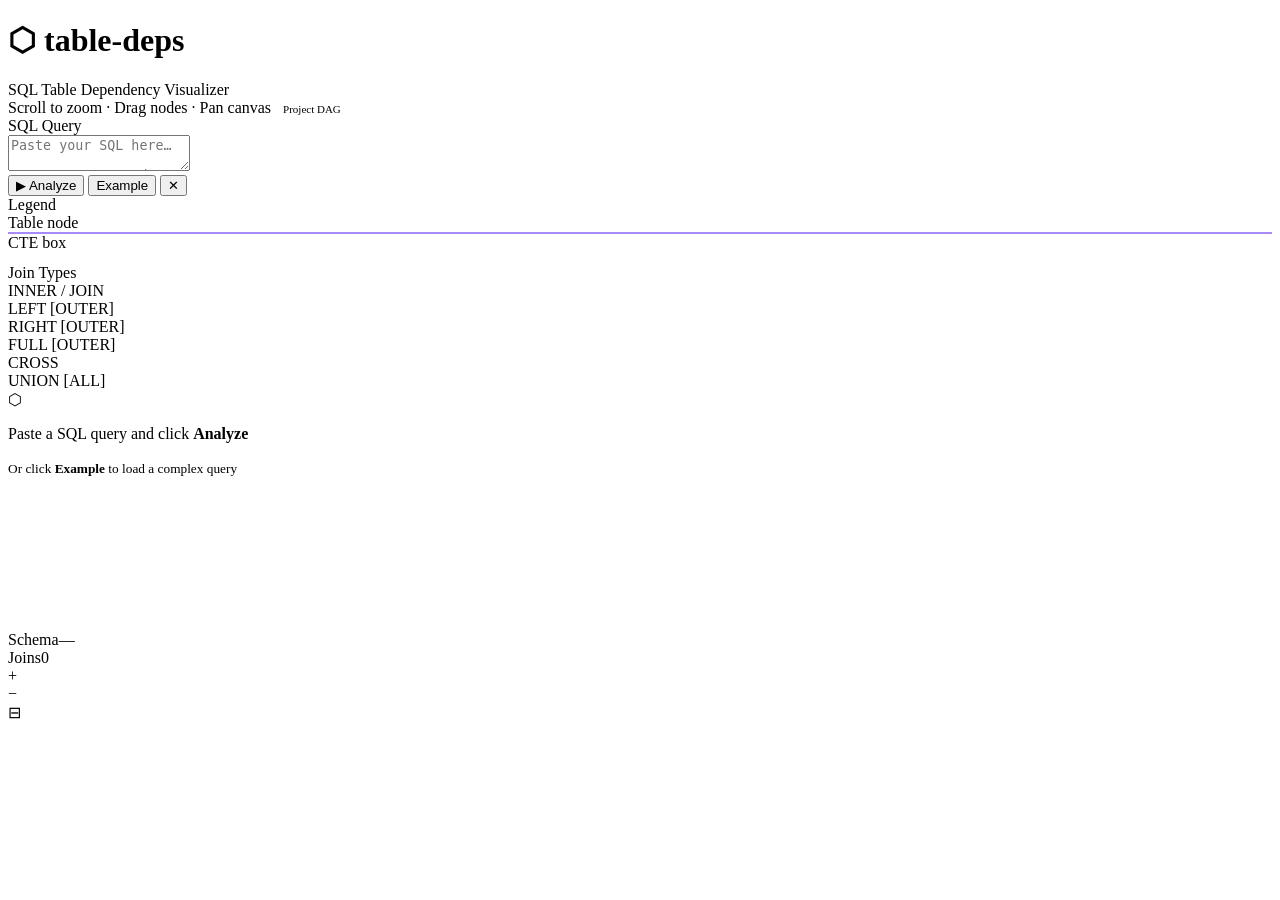
==== public/index.html @ df42b92a "added website deployment feature" ====
<!DOCTYPE html>
<html lang="en">
<head>
  <meta charset="UTF-8" />
  <meta name="viewport" content="width=device-width, initial-scale=1.0" />
  <title>table-deps — SQL Visualizer</title>
  <link rel="stylesheet" href="/static/css/shared.css" />
  <link rel="stylesheet" href="/static/css/visualizer.css" />
</head>
<body>

<header>
  <h1>&#x2b21; table-deps</h1>
  <span>SQL Table Dependency Visualizer</span>
  <div class="spacer"></div>
  <span class="tip">Scroll to zoom &middot; Drag nodes &middot; Pan canvas</span>
  <a href="/project" style="font-size:11px;color:var(--muted);text-decoration:none;padding:3px 8px;background:var(--surface2);border:1px solid var(--border);border-radius:4px;">Project DAG</a>
</header>

<main>
  <!-- ── SIDEBAR ── -->
  <aside id="sidebar">

    <div class="section">
      <div class="section-label">SQL Query</div>
      <textarea id="sql-input"
        placeholder="Paste your SQL here&#8230;&#10;&#10;SELECT * FROM orders&#10;  JOIN customers ON orders.customer_id = customers.id"></textarea>
      <div class="btn-row">
        <button id="analyze-btn">&#9654; Analyze</button>
        <button id="example-btn">Example</button>
        <button id="clear-btn">&#x2715;</button>
      </div>
    </div>

    <div class="section" id="stats-section" style="display:none">
      <div class="section-label">Summary</div>
      <div class="stats-row">
        <div class="stat-card"><div class="num" id="table-count">0</div><div class="lbl">Tables</div></div>
        <div class="stat-card"><div class="num" id="cte-count">0</div><div class="lbl">CTEs</div></div>
        <div class="stat-card"><div class="num" id="edge-count">0</div><div class="lbl">Joins</div></div>
      </div>
    </div>

    <div class="section" id="ctes-section" style="display:none">
      <div class="section-label">CTEs (virtual tables)</div>
      <div id="cte-list"></div>
    </div>

    <div class="section" id="tables-section" style="display:none">
      <div class="section-label">Tables</div>
      <ul id="table-list"></ul>
    </div>

    <div class="section" id="schema-legend-section" style="display:none">
      <div class="section-label">Schema Colors</div>
      <div class="legend-grid" id="schema-legend"></div>
    </div>

    <div class="section">
      <div class="section-label">Legend</div>
      <div class="legend-grid">
        <div class="legend-row"><div class="legend-swatch" style="background:#58a6ff"></div>Table node</div>
        <div class="legend-row"><div class="legend-rect" style="background:color-mix(in srgb,#a78bfa 15%,transparent);border:1px solid #a78bfa"></div>CTE box</div>
      </div>
      <div class="section-label" style="margin-top:12px">Join Types</div>
      <div class="legend-grid">
        <div class="legend-row"><div class="legend-line" style="background:#94a3b8"></div>INNER / JOIN</div>
        <div class="legend-row"><div class="legend-line" style="background:#3fb950"></div>LEFT [OUTER]</div>
        <div class="legend-row"><div class="legend-line" style="background:#d29922"></div>RIGHT [OUTER]</div>
        <div class="legend-row"><div class="legend-line" style="background:#bc8cff"></div>FULL [OUTER]</div>
        <div class="legend-row"><div class="legend-line" style="background:#f85149"></div>CROSS</div>
        <div class="legend-row">
          <div class="legend-line" style="background:repeating-linear-gradient(90deg,#39d0d8 0,#39d0d8 8px,transparent 8px,transparent 12px)"></div>
          UNION [ALL]
        </div>
      </div>
    </div>

  </aside>

  <!-- ── GRAPH CANVAS ── -->
  <div id="graph-container">
    <div id="empty-state">
      <div class="icon">&#x2b21;</div>
      <p>Paste a SQL query and click <strong>Analyze</strong></p>
      <small>Or click <strong>Example</strong> to load a complex query</small>
    </div>
    <svg id="graph"></svg>
    <div id="tooltip">
      <div class="tt-name" id="tt-name"></div>
      <div class="tt-row"><span id="tt-label1">Schema</span><span class="tt-val" id="tt-val1">&mdash;</span></div>
      <div class="tt-row"><span>Joins</span><span class="tt-val" id="tt-degree">0</span></div>
    </div>
    <div id="graph-controls">
      <div class="ctrl-btn" id="zoom-in"  title="Zoom in">+</div>
      <div class="ctrl-btn" id="zoom-out" title="Zoom out">&minus;</div>
      <div class="ctrl-btn" id="zoom-fit" title="Fit to view">&#x229f;</div>
    </div>
  </div>
</main>

<script src="https://d3js.org/d3.v7.min.js"></script>
<script src="/static/js/colors.js"></script>
<script src="/static/js/sql_parser.js"></script>
<script src="/static/js/visualizer.js"></script>
</body>
</html>
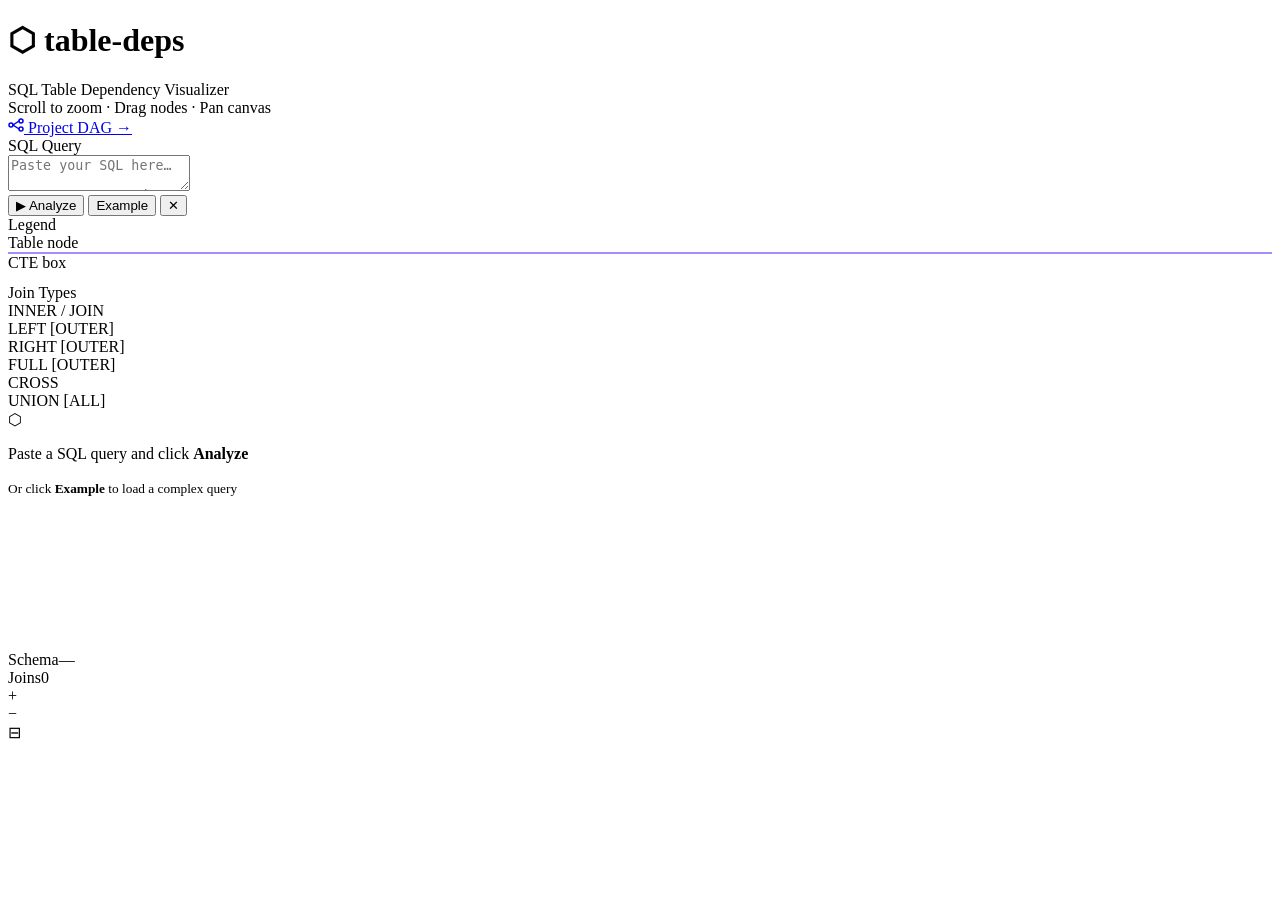
==== commit 106d536d: "add project button" ====
--- a/public/index.html
+++ b/public/index.html
@@ -14,12 +14,20 @@
   <span>SQL Table Dependency Visualizer</span>
   <div class="spacer"></div>
   <span class="tip">Scroll to zoom &middot; Drag nodes &middot; Pan canvas</span>
-  <a href="/project" style="font-size:11px;color:var(--muted);text-decoration:none;padding:3px 8px;background:var(--surface2);border:1px solid var(--border);border-radius:4px;">Project DAG</a>
 </header>
 
 <main>
   <!-- ── SIDEBAR ── -->
   <aside id="sidebar">
+
+    <a href="/project" class="nav-btn" id="project-dag-btn">
+      <svg width="16" height="16" viewBox="0 0 16 16" fill="none" stroke="currentColor" stroke-width="1.5" stroke-linecap="round" stroke-linejoin="round">
+        <circle cx="3" cy="8" r="2"/><circle cx="13" cy="4" r="2"/><circle cx="13" cy="12" r="2"/>
+        <line x1="5" y1="8" x2="11" y2="4"/><line x1="5" y1="8" x2="11" y2="12"/>
+      </svg>
+      Project DAG
+      <span class="nav-arrow">&rarr;</span>
+    </a>
 
     <div class="section">
       <div class="section-label">SQL Query</div>
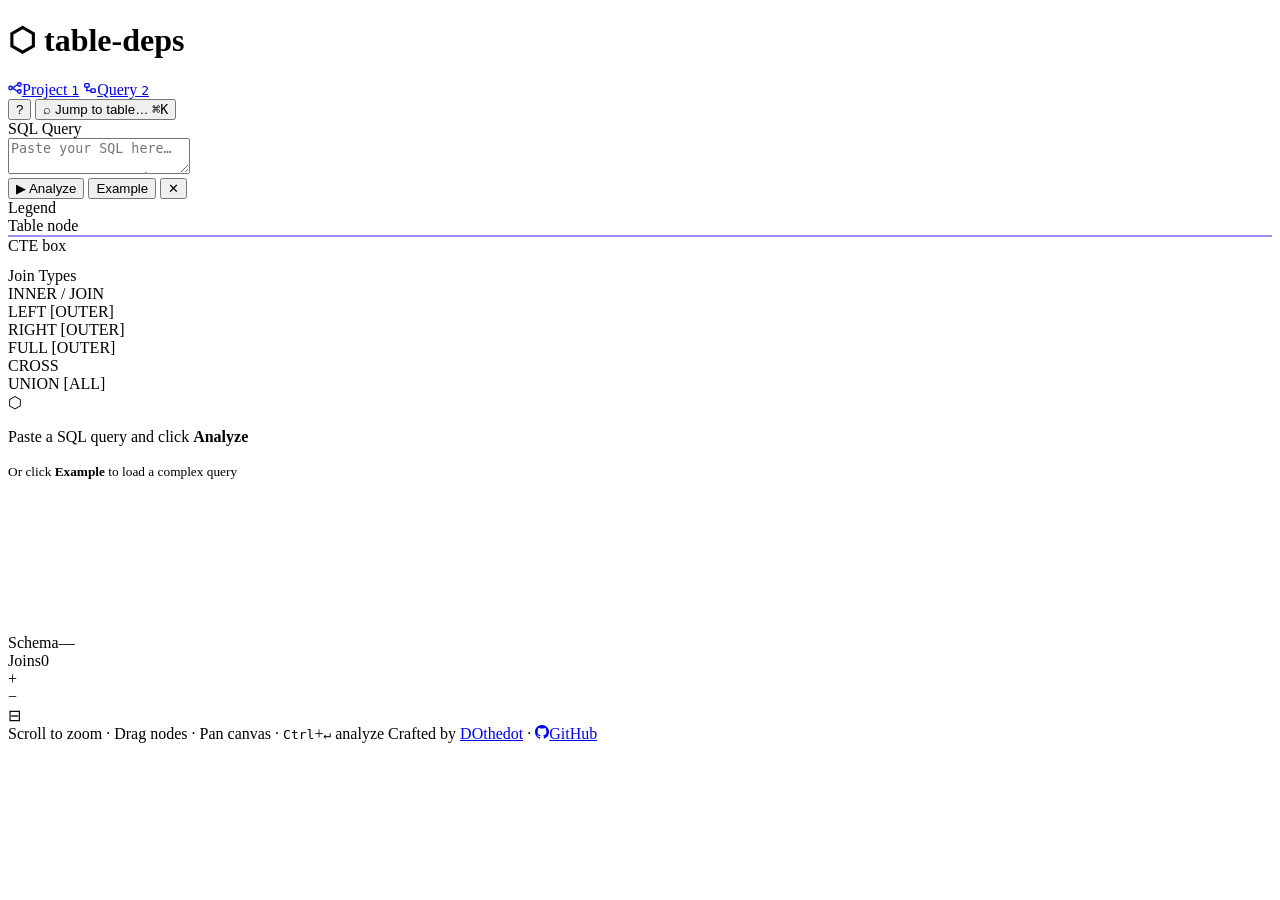
==== commit 25550741: "feat(ui): unified view navigation and first-visit welcome guide Project and Query views were separat" ====
--- a/public/index.html
+++ b/public/index.html
@@ -3,34 +3,36 @@
 <head>
   <meta charset="UTF-8" />
   <meta name="viewport" content="width=device-width, initial-scale=1.0" />
-  <title>table-deps — SQL Visualizer</title>
+  <title>Query · table-deps</title>
   <link rel="stylesheet" href="/static/css/shared.css" />
   <link rel="stylesheet" href="/static/css/visualizer.css" />
+  <link rel="stylesheet" href="/static/css/tour.css" />
 </head>
 <body>
 
 <header>
   <h1>&#x2b21; table-deps</h1>
-  <span>SQL Table Dependency Visualizer</span>
+  <nav class="view-switch" aria-label="Views">
+    <a id="tab-project" href="/project" title="Project view (1)"><svg width="14" height="14" viewBox="0 0 16 16" fill="none" stroke="currentColor" stroke-width="1.5" stroke-linecap="round" stroke-linejoin="round" aria-hidden="true"><circle cx="3" cy="8" r="2"/><circle cx="13" cy="4" r="2"/><circle cx="13" cy="12" r="2"/><line x1="5" y1="8" x2="11" y2="4"/><line x1="5" y1="8" x2="11" y2="12"/></svg>Project <kbd>1</kbd></a>
+    <a id="tab-query" href="/" title="Query view (2)"><svg width="14" height="14" viewBox="0 0 16 16" fill="none" stroke="currentColor" stroke-width="1.5" stroke-linecap="round" stroke-linejoin="round" aria-hidden="true"><rect x="2" y="3" width="5" height="4" rx="1"/><rect x="9" y="9" width="5" height="4" rx="1"/><line x1="4.5" y1="7" x2="4.5" y2="11"/><line x1="4.5" y1="11" x2="9" y2="11"/></svg>Query <kbd>2</kbd></a>
+  </nav>
+  <div id="crumb" class="crumb" aria-label="Location"></div>
   <div class="spacer"></div>
-  <span class="tip">Scroll to zoom &middot; Drag nodes &middot; Pan canvas</span>
+  <button id="help-btn" class="help-btn" type="button" title="How to use table-deps (?)" aria-label="How to use table-deps">?</button>
+  <button id="jump-btn" class="jump-btn" type="button" title="Jump to table (&#x2318;K / Ctrl+K)">&#x2315; Jump to table&hellip; <kbd>&#x2318;K</kbd></button>
 </header>
+<div id="ctx-strip" hidden></div>
 
 <main>
   <!-- ── SIDEBAR ── -->
   <aside id="sidebar">
 
-    <a href="/project" class="nav-btn" id="project-dag-btn">
-      <svg width="16" height="16" viewBox="0 0 16 16" fill="none" stroke="currentColor" stroke-width="1.5" stroke-linecap="round" stroke-linejoin="round">
-        <circle cx="3" cy="8" r="2"/><circle cx="13" cy="4" r="2"/><circle cx="13" cy="12" r="2"/>
-        <line x1="5" y1="8" x2="11" y2="4"/><line x1="5" y1="8" x2="11" y2="12"/>
-      </svg>
-      Project DAG
-      <span class="nav-arrow">&rarr;</span>
-    </a>
-
     <div class="section">
       <div class="section-label">SQL Query</div>
+      <div id="source-note" class="source-note" hidden>
+        From <code id="source-file"></code>
+        <button id="scratch-btn" type="button" title="Unlock the SQL and edit it as a scratch query">Edit as scratch</button>
+      </div>
       <textarea id="sql-input"
         placeholder="Paste your SQL here&#8230;&#10;&#10;SELECT * FROM orders&#10;  JOIN customers ON orders.customer_id = customers.id"></textarea>
       <div class="btn-row">
@@ -106,10 +108,21 @@
     </div>
   </div>
 </main>
+<footer class="ribbon">
+  <span class="ribbon-tip">Scroll to zoom &middot; Drag nodes &middot; Pan canvas &middot; <kbd>Ctrl</kbd>+<kbd>&#x21b5;</kbd> analyze</span>
+  <span class="spacer"></span>
+  <span>Crafted by <a href="https://github.com/DOthedot" target="_blank" rel="noopener">DOthedot</a></span>
+  <span class="ribbon-sep">&middot;</span>
+  <a class="ribbon-gh" href="https://github.com/DOthedot/table_deps" target="_blank" rel="noopener"><svg width="14" height="14" viewBox="0 0 16 16" fill="currentColor" aria-hidden="true"><path d="M8 0C3.58 0 0 3.58 0 8c0 3.54 2.29 6.53 5.47 7.59.4.07.55-.17.55-.38 0-.19-.01-.82-.01-1.49-2.01.37-2.53-.49-2.69-.94-.09-.23-.48-.94-.82-1.13-.28-.15-.68-.52-.01-.53.63-.01 1.08.58 1.23.82.72 1.21 1.87.87 2.33.66.07-.52.28-.87.51-1.07-1.78-.2-3.64-.89-3.64-3.95 0-.87.31-1.59.82-2.15-.08-.2-.36-1.02.08-2.12 0 0 .67-.21 2.2.82.64-.18 1.32-.27 2-.27.68 0 1.36.09 2 .27 1.53-1.04 2.2-.82 2.2-.82.44 1.1.16 1.92.08 2.12.51.56.82 1.27.82 2.15 0 3.07-1.87 3.75-3.65 3.95.29.25.54.73.54 1.48 0 1.07-.01 1.93-.01 2.2 0 .21.15.46.55.38A8.013 8.013 0 0016 8c0-4.42-3.58-8-8-8z"/></svg>GitHub</a>
+</footer>
 
 <script src="https://d3js.org/d3.v7.min.js"></script>
 <script src="/static/js/colors.js"></script>
 <script src="/static/js/sql_parser.js"></script>
+<script src="/static/js/nav.js"></script>
+<script src="/static/js/shell.js"></script>
+<script src="/static/js/tour.js"></script>
+<script src="/static/js/query_context.js"></script>
 <script src="/static/js/visualizer.js"></script>
 </body>
 </html>
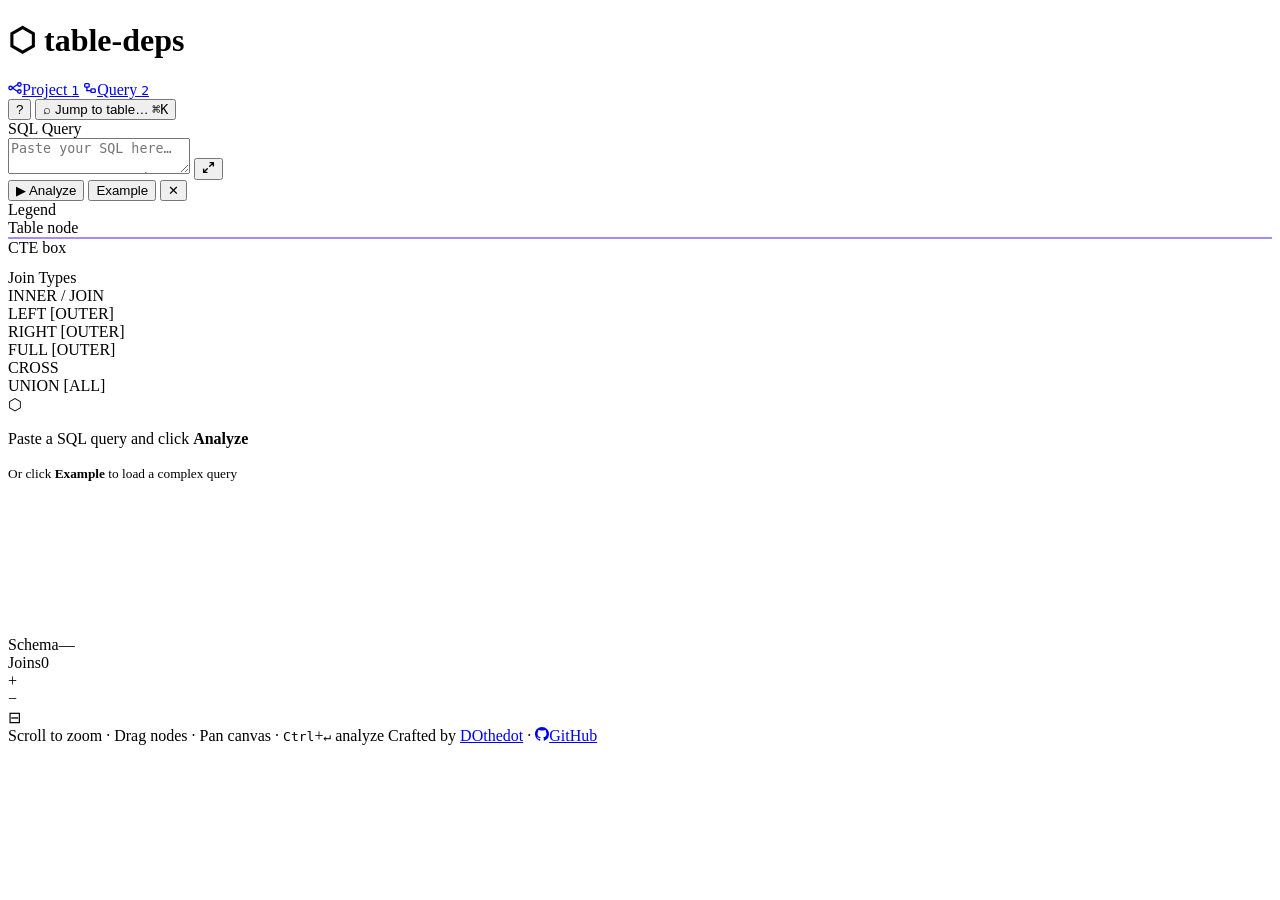
==== commit f2b30251: "feat(ui): expandable SQL editor with format and lint The Query view's 160px sidebar box made real qu" ====
--- a/public/index.html
+++ b/public/index.html
@@ -7,6 +7,7 @@
   <link rel="stylesheet" href="/static/css/shared.css" />
   <link rel="stylesheet" href="/static/css/visualizer.css" />
   <link rel="stylesheet" href="/static/css/tour.css" />
+  <link rel="stylesheet" href="/static/css/sql_editor.css" />
 </head>
 <body>
 
@@ -33,8 +34,14 @@
         From <code id="source-file"></code>
         <button id="scratch-btn" type="button" title="Unlock the SQL and edit it as a scratch query">Edit as scratch</button>
       </div>
-      <textarea id="sql-input"
-        placeholder="Paste your SQL here&#8230;&#10;&#10;SELECT * FROM orders&#10;  JOIN customers ON orders.customer_id = customers.id"></textarea>
+      <div class="sql-box">
+        <textarea id="sql-input"
+          placeholder="Paste your SQL here&#8230;&#10;&#10;SELECT * FROM orders&#10;  JOIN customers ON orders.customer_id = customers.id"></textarea>
+        <button id="sql-expand" class="sql-expand" type="button" title="Open in editor (⌘⇧E)" aria-label="Open SQL in editor">
+          <svg width="13" height="13" viewBox="0 0 16 16" fill="none" stroke="currentColor" stroke-width="1.7" stroke-linecap="round" stroke-linejoin="round" aria-hidden="true"><path d="M10 2h4v4M6 14H2v-4M14 2 9.5 6.5M2 14l4.5-4.5"/></svg>
+        </button>
+      </div>
+      <button id="sql-lint" class="sql-lint" type="button" hidden title="Open editor to see problems"></button>
       <div class="btn-row">
         <button id="analyze-btn">&#9654; Analyze</button>
         <button id="example-btn">Example</button>
@@ -123,6 +130,8 @@
 <script src="/static/js/shell.js"></script>
 <script src="/static/js/tour.js"></script>
 <script src="/static/js/query_context.js"></script>
+<script src="/static/js/sql_tools.js"></script>
+<script src="/static/js/sql_editor.js"></script>
 <script src="/static/js/visualizer.js"></script>
 </body>
 </html>
